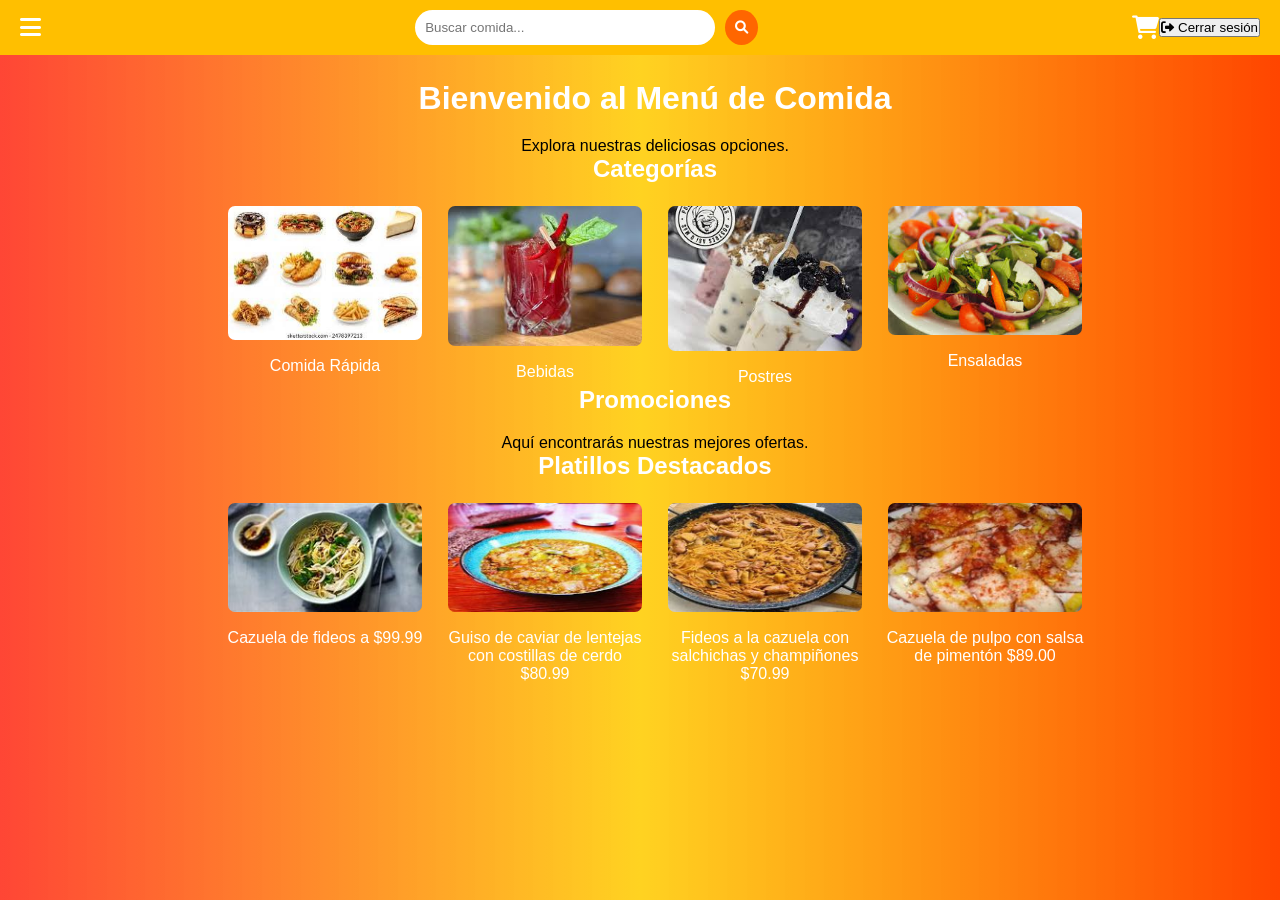
==== Inicio/Index.html @ 91e8d6e2 "Cree el botón de cerrar cesión" ====
<!DOCTYPE html>
<html lang="es">
<head>
    <meta charset="UTF-8">
    <meta name="viewport" content="width=device-width, initial-scale=1.0">
    <title>Menú de Comida</title>
    <link rel="stylesheet" href="styles.css">
    <script defer src="script.js"></script>
    <link rel="stylesheet" href="https://cdnjs.cloudflare.com/ajax/libs/font-awesome/6.0.0-beta3/css/all.min.css">
</head>
<body>
    <header>
        <button class="menu-btn" id="menu-btn"><i class="fas fa-bars"></i></button>
        <div class="search-bar">
            <input type="text" placeholder="Buscar comida...">
            <button><i class="fas fa-search"></i></button>
        </div>
        <button class="cart-btn" id="cart-btn"><i class="fas fa-shopping-cart"></i></button>

<button class="logout-btn" id="logout-btn"><i class="fas fa-sign-out-alt"></i> Cerrar sesión</button>
</header>
    </header>

    <div class="sidebar" id="sidebar">
        <h2>Menú</h2>
        <ul>
            <li><a href="#inicio"><i class="fas fa-home"></i> Inicio</a></li>
            <li><a href="#categorias"><i class="fas fa-list"></i> Categorías</a></li>
            <li><a href="#promociones"><i class="fas fa-tag"></i> Promociones</a></li>
            <li><a href="#mi-cuenta"><i class="fas fa-user"></i> Mi Cuenta</a></li>
            <li><a href="#historial"><i class="fas fa-history"></i> Historial</a></li>
            <li><a href="#contacto"><i class="fas fa-envelope"></i> Contacto</a></li>
        </ul>
    </div>

    <div class="content">
        <div id="inicio">
            <h1>Bienvenido al Menú de Comida</h1>
            <p>Explora nuestras deliciosas opciones.</p>
        </div>

        <div id="categorias">
            <h2>Categorías</h2>
            <div class="category-container">
                <div class="category">
                    <a href="../menu de comidas/index.html"><img src="img/comidarapida.jpg" alt="Comida rápida"></a> 
                    <p>Comida Rápida</p>
                </div>
                <div class="category">
                    <a href="pagina_bebidas.html"><img src="img/bebidas.jpg" alt="Bebidas"></a>
                    <p>Bebidas</p>
                </div>
                <div class="category">
                    <a href="pagina_postres.html"><img src="img/postres.jpg" alt="Postres"></a>
                    <p>Postres</p>
                </div>
                <div class="category">
                    <a href="pagina_ensaladas.html"><img src="img/ensaladas .jpg" alt="Ensaladas"></a>
                    <p>Ensaladas</p>
                </div>
            </div>
        </div>

        <div id="promociones">
            <h2>Promociones</h2>
            <p>Aquí encontrarás nuestras mejores ofertas.</p>
        </div>

        <div id="platillos">
            <h2>Platillos Destacados</h2>
            <div class="category-container">
                <div class="category">
                    <a href="pagina_platillo1.html"><img src="img/Cazuela de fideos.jpeg" alt="Platillo 1"></a>
                    <p>Cazuela de fideos a $99.99</p>
                </div>
                <div class="category">
                    <a href="pagina_platillo2.html"><img src="img/guiso de caviar de lentejas con costillas de cerdo.jpeg" alt="Platillo 2"></a>
                    <p>Guiso de caviar de lentejas con costillas de cerdo $80.99</p>
                </div>
                <div class="category">
                    <a href="pagina_platillo3.html"><img src="img/Fideos a la cazuela con salchichas y champiñones.jpeg" alt="Platillo 3"></a>
                    <p>Fideos a la cazuela con salchichas y champiñones $70.99</p>
                </div>
                <div class="category">
                    <a href="pagina_platillo4.html"><img src="img/cazuela de pulpo con salsa de pimenton.jpeg" alt="Platillo 4"></a>
                    <p>Cazuela de pulpo con salsa de pimentón $89.00</p>
                </div>
            </div>
        </div>
    </div>

    <div class="cart-content" id="cart-content">
        <h2>Contenido del Carrito</h2>
        <ul id="cart-items"></ul>
    </div>
</body>
</html>
---- Inicio/styles.css ----
* {
    margin: 0;
    padding: 0;
    box-sizing: border-box;
}

body {
    font-family: Arial, sans-serif;
    display: flex;
        margin: 0;
        padding: 0;
        background: linear-gradient(to right, #ff4635, #ffcc00de, #ff4500);
        font-family: Arial, sans-serif;   
}

header {
    width: 100%;
    background-color: #ffbf00;
    padding: 10px 20px;
    display: flex;
    align-items: center;
    justify-content: space-between;
    position: fixed;
    top: 0;
    left: 0;
    z-index: 1000;
}

.search-bar {
    flex: 1;
    display: flex;
    justify-content: center;
}

.search-bar input {
    padding: 10px;
    border: none;
    border-radius: 20px;
    width: 300px;
}

.search-bar button {
    background-color: #ff6600;
    border: none;
    padding: 10px;
    margin-left: 10px;
    border-radius: 50%;
    cursor: pointer;
    color: white;
}

.menu-btn, .cart-btn {
    background-color: transparent;
    border: none;
    color: white;
    font-size: 24px;
    cursor: pointer;
}

.sidebar {
    background-color: #343a40;
    padding: 20px;
    width: 250px;
    height: 100vh;
    position: fixed;
    top: 60px;
    left: -250px;
    transition: left 0.3s;
}

.sidebar h2 {
    text-align: center;
    color: white;
    margin-bottom: 20px;
}

.sidebar ul {
    list-style-type: none;
    text-align: center;
}

.sidebar ul li {
    margin: 20px 0;
}

.sidebar ul li a {
    text-decoration: none;
    color: white;
    font-size: 18px;
    display: flex;
    align-items: center;
    gap: 10px;
    padding: 10px;
    transition: background-color 0.3s;
}

.sidebar ul li a:hover {
    background-color: #495057;
}

.content {
    margin-left: 150px;
    padding: 80px 20px;
    width: calc(100% - 270px);
    text-align: center;
}

.content h1, .content h2 {
    color: #ffffff;
    margin-bottom: 20px;
}

.category-container {
    display: flex;
    flex-wrap: wrap;
    gap: 20px;
    justify-content: center;
}

.category {
    width: 200px;
    text-align: center;
    transition: transform 0.3s ease, box-shadow 0.3s ease;
}

.category img {
    width: 100%;
    border-radius: 10px;
    border: 3px solid transparent;
    transition: transform 0.3s ease, box-shadow 0.3s ease;
}

.category p {
    margin-top: 10px;
    font-size: 16px;
    color: #ffffff;
}

.category:hover img {
    transform: scale(1.1);  /* Se agranda la imagen */
    box-shadow: 0 4px 10px rgba(0, 0, 0, 0.5);
    border-color: #000000;
}

.category img {
    transition: transform 0.3s ease, box-shadow 0.3s ease;
}

/* Estilo para los platillos destacados */
#platillos .category {
    width: 200px;  /* Aseguramos que todos los platillos tengan el mismo tamaño */
}

#platillos .category img {
    width: 100%;
    height: auto;
    transition: transform 0.3s ease, box-shadow 0.3s ease;
}

#platillos .category:hover img {
    transform: scale(1.1);  /* Se agranda la imagen al pasar el cursor */
    box-shadow: 0 4px 10px rgba(0, 0, 0, 0.5);
    border-color: #000000;
}

.sidebar.visible {
    left: 0;
}

.cart-content {
    display: none;
    position: fixed;
    top: 60px;
    right: 0;
    width: 300px;
    background-color: white;
    box-shadow: -2px 2px 10px rgba(0, 0, 0, 0.2);
    z-index: 1001;
    padding: 20px;
}

.cart-content h2 {
    margin-bottom: 10px;
}

.cart-content ul {
    list-style-type: none;
    padding: 0;
}

.cart-content ul li {
    margin: 5px 0;
}

@media (max-width: 768px) {
    .category {
        width: 100px;
    }

    .content {
        padding: 60px 10px;
    }

    #platillos .category {
        width: calc(50% - 20px);
    }
}

@media (max-width: 480px) {
    #platillos .category {
        width: 100%;
    }
}
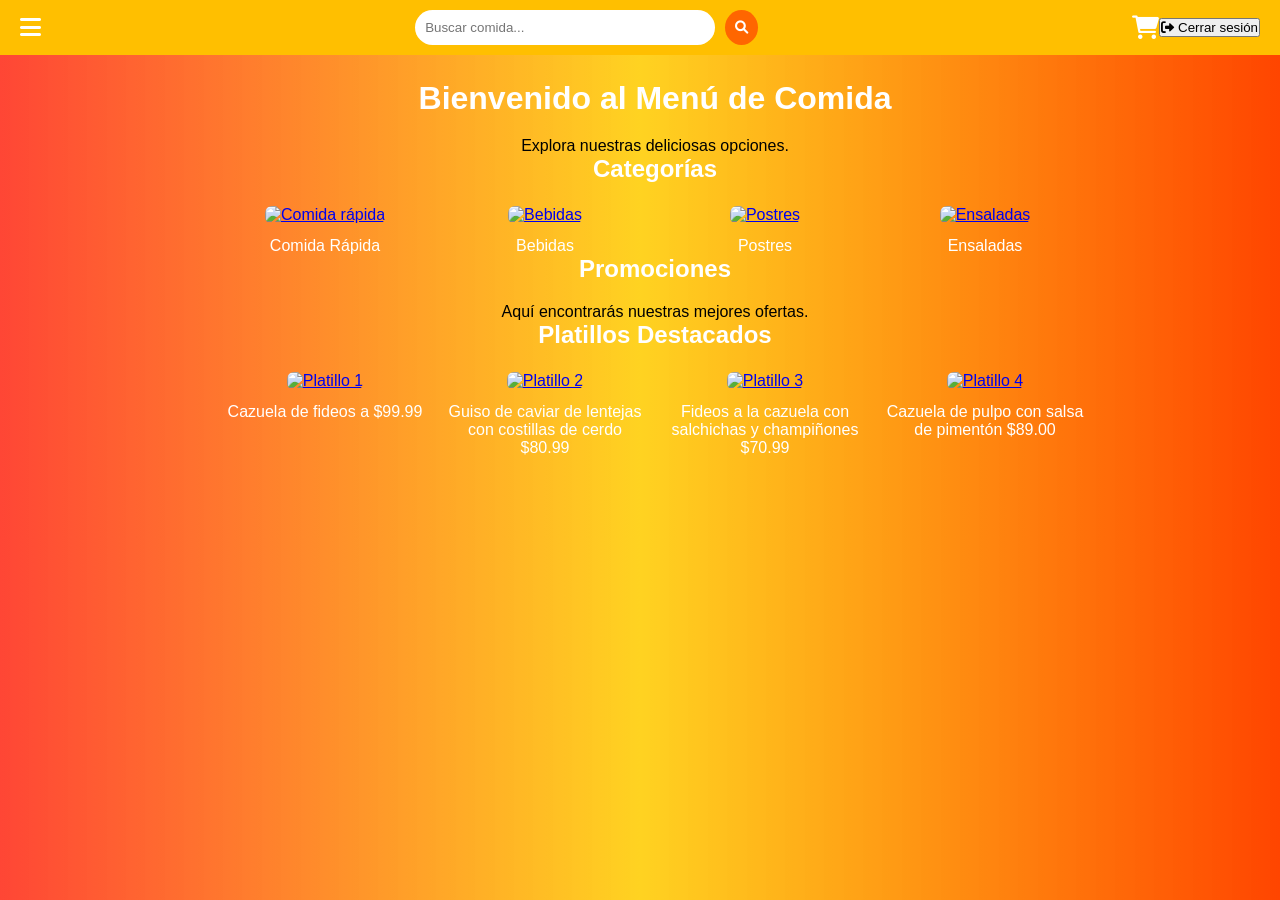
==== commit 6d476a31: "Cambie las imagenes del Index.html" ====
--- a/Inicio/Index.html
+++ b/Inicio/Index.html
@@ -16,7 +16,7 @@
             <button><i class="fas fa-search"></i></button>
         </div>
         <button class="cart-btn" id="cart-btn"><i class="fas fa-shopping-cart"></i></button>
-
+        
 <button class="logout-btn" id="logout-btn"><i class="fas fa-sign-out-alt"></i> Cerrar sesión</button>
 </header>
     </header>
@@ -43,19 +43,19 @@
             <h2>Categorías</h2>
             <div class="category-container">
                 <div class="category">
-                    <a href="../menu de comidas/index.html"><img src="img/comidarapida.jpg" alt="Comida rápida"></a> 
+                    <a href="../menu de comidas/index.html"><img src="img/comidarapidanv.jpeg" alt="Comida rápida"></a> 
                     <p>Comida Rápida</p>
                 </div>
                 <div class="category">
-                    <a href="pagina_bebidas.html"><img src="img/bebidas.jpg" alt="Bebidas"></a>
+                    <a href="pagina_bebidas.html"><img src="img/bebidanv.jpeg" alt="Bebidas"></a>
                     <p>Bebidas</p>
                 </div>
                 <div class="category">
-                    <a href="pagina_postres.html"><img src="img/postres.jpg" alt="Postres"></a>
+                    <a href="pagina_postres.html"><img src="img/postrenv.jpeg" alt="Postres"></a>
                     <p>Postres</p>
                 </div>
                 <div class="category">
-                    <a href="pagina_ensaladas.html"><img src="img/ensaladas .jpg" alt="Ensaladas"></a>
+                    <a href="pagina_ensaladas.html"><img src="img/ensaladanv.jpeg" alt="Ensaladas"></a>
                     <p>Ensaladas</p>
                 </div>
             </div>
@@ -70,19 +70,19 @@
             <h2>Platillos Destacados</h2>
             <div class="category-container">
                 <div class="category">
-                    <a href="pagina_platillo1.html"><img src="img/Cazuela de fideos.jpeg" alt="Platillo 1"></a>
+                    <a href="pagina_platillo1.html"><img src="img/com1.jpeg" alt="Platillo 1"></a>
                     <p>Cazuela de fideos a $99.99</p>
                 </div>
                 <div class="category">
-                    <a href="pagina_platillo2.html"><img src="img/guiso de caviar de lentejas con costillas de cerdo.jpeg" alt="Platillo 2"></a>
+                    <a href="pagina_platillo2.html"><img src="img/com2.jpeg" alt="Platillo 2"></a>
                     <p>Guiso de caviar de lentejas con costillas de cerdo $80.99</p>
                 </div>
                 <div class="category">
-                    <a href="pagina_platillo3.html"><img src="img/Fideos a la cazuela con salchichas y champiñones.jpeg" alt="Platillo 3"></a>
+                    <a href="pagina_platillo3.html"><img src="img/com3.jpeg" alt="Platillo 3"></a>
                     <p>Fideos a la cazuela con salchichas y champiñones $70.99</p>
                 </div>
                 <div class="category">
-                    <a href="pagina_platillo4.html"><img src="img/cazuela de pulpo con salsa de pimenton.jpeg" alt="Platillo 4"></a>
+                    <a href="pagina_platillo4.html"><img src="img/com4.jpeg" alt="Platillo 4"></a>
                     <p>Cazuela de pulpo con salsa de pimentón $89.00</p>
                 </div>
             </div>
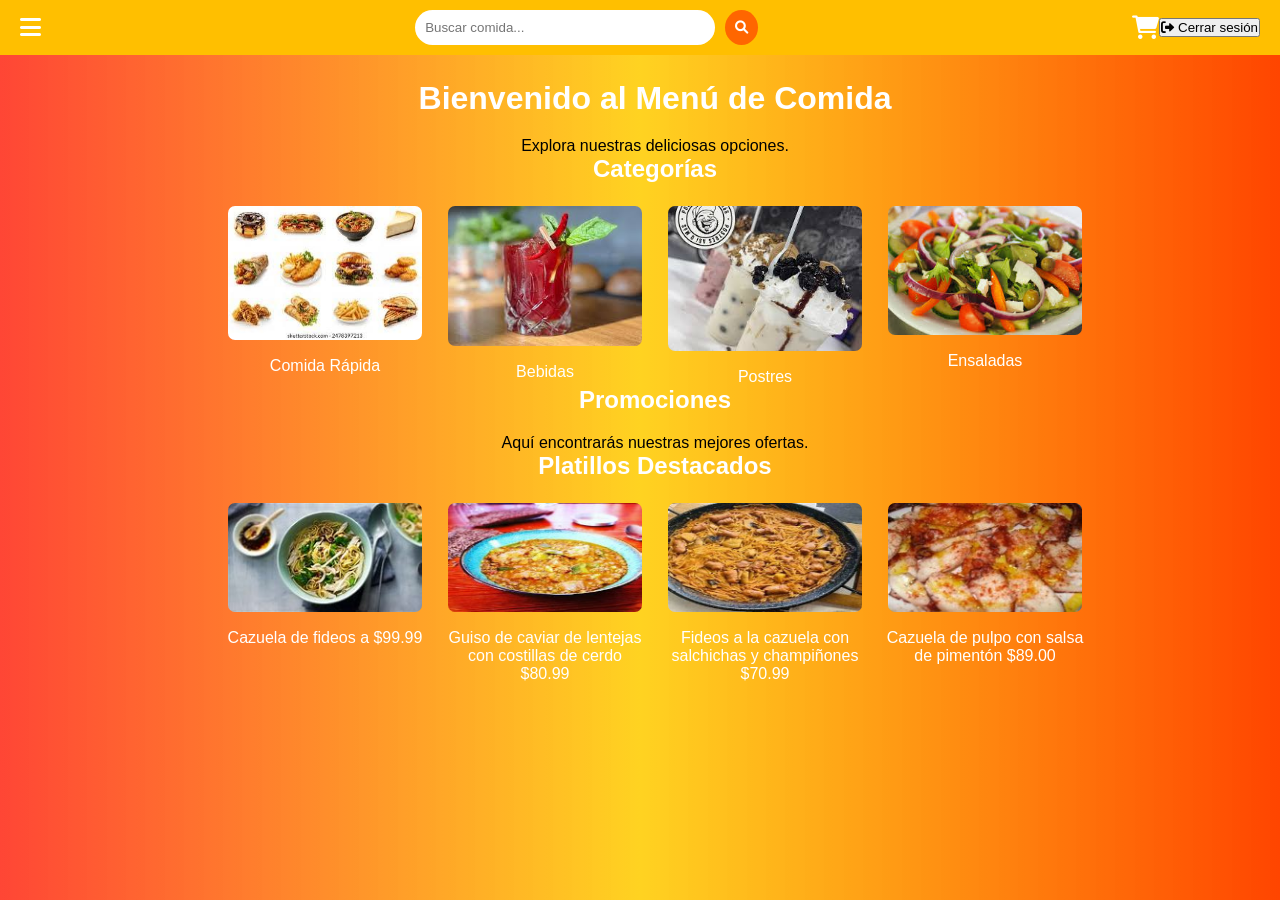
==== commit 010ab303: "modifique la linea50" ====
--- a/Inicio/Index.html
+++ b/Inicio/Index.html
@@ -43,19 +43,19 @@
             <h2>Categorías</h2>
             <div class="category-container">
                 <div class="category">
-                    <a href="../menu de comidas/index.html"><img src="img/comidarapidanv.jpeg" alt="Comida rápida"></a> 
+                    <a href="../menu de comidas/index.html"><img src="img/comidarapida.jpg" alt="Comida rápida"></a> 
                     <p>Comida Rápida</p>
                 </div>
                 <div class="category">
-                    <a href="pagina_bebidas.html"><img src="img/bebidanv.jpeg" alt="Bebidas"></a>
+                    <a href="pagina_de_bebidas.html"><img src="img/bebidas.jpg" alt="Bebidas"></a>
                     <p>Bebidas</p>
                 </div>
                 <div class="category">
-                    <a href="pagina_postres.html"><img src="img/postrenv.jpeg" alt="Postres"></a>
+                    <a href="pagina_postres.html"><img src="img/postres.jpg" alt="Postres"></a>
                     <p>Postres</p>
                 </div>
                 <div class="category">
-                    <a href="pagina_ensaladas.html"><img src="img/ensaladanv.jpeg" alt="Ensaladas"></a>
+                    <a href="pagina_ensaladas.html"><img src="img/ensaladas .jpg" alt="Ensaladas"></a>
                     <p>Ensaladas</p>
                 </div>
             </div>
@@ -70,19 +70,19 @@
             <h2>Platillos Destacados</h2>
             <div class="category-container">
                 <div class="category">
-                    <a href="pagina_platillo1.html"><img src="img/com1.jpeg" alt="Platillo 1"></a>
+                    <a href="pagina_platillo1.html"><img src="img/Cazuela de fideos.jpeg" alt="Platillo 1"></a>
                     <p>Cazuela de fideos a $99.99</p>
                 </div>
                 <div class="category">
-                    <a href="pagina_platillo2.html"><img src="img/com2.jpeg" alt="Platillo 2"></a>
+                    <a href="pagina_platillo2.html"><img src="img/guiso de caviar de lentejas con costillas de cerdo.jpeg" alt="Platillo 2"></a>
                     <p>Guiso de caviar de lentejas con costillas de cerdo $80.99</p>
                 </div>
                 <div class="category">
-                    <a href="pagina_platillo3.html"><img src="img/com3.jpeg" alt="Platillo 3"></a>
+                    <a href="pagina_platillo3.html"><img src="img/Fideos a la cazuela con salchichas y champiñones.jpeg" alt="Platillo 3"></a>
                     <p>Fideos a la cazuela con salchichas y champiñones $70.99</p>
                 </div>
                 <div class="category">
-                    <a href="pagina_platillo4.html"><img src="img/com4.jpeg" alt="Platillo 4"></a>
+                    <a href="pagina_platillo4.html"><img src="img/cazuela de pulpo con salsa de pimenton.jpeg" alt="Platillo 4"></a>
                     <p>Cazuela de pulpo con salsa de pimentón $89.00</p>
                 </div>
             </div>
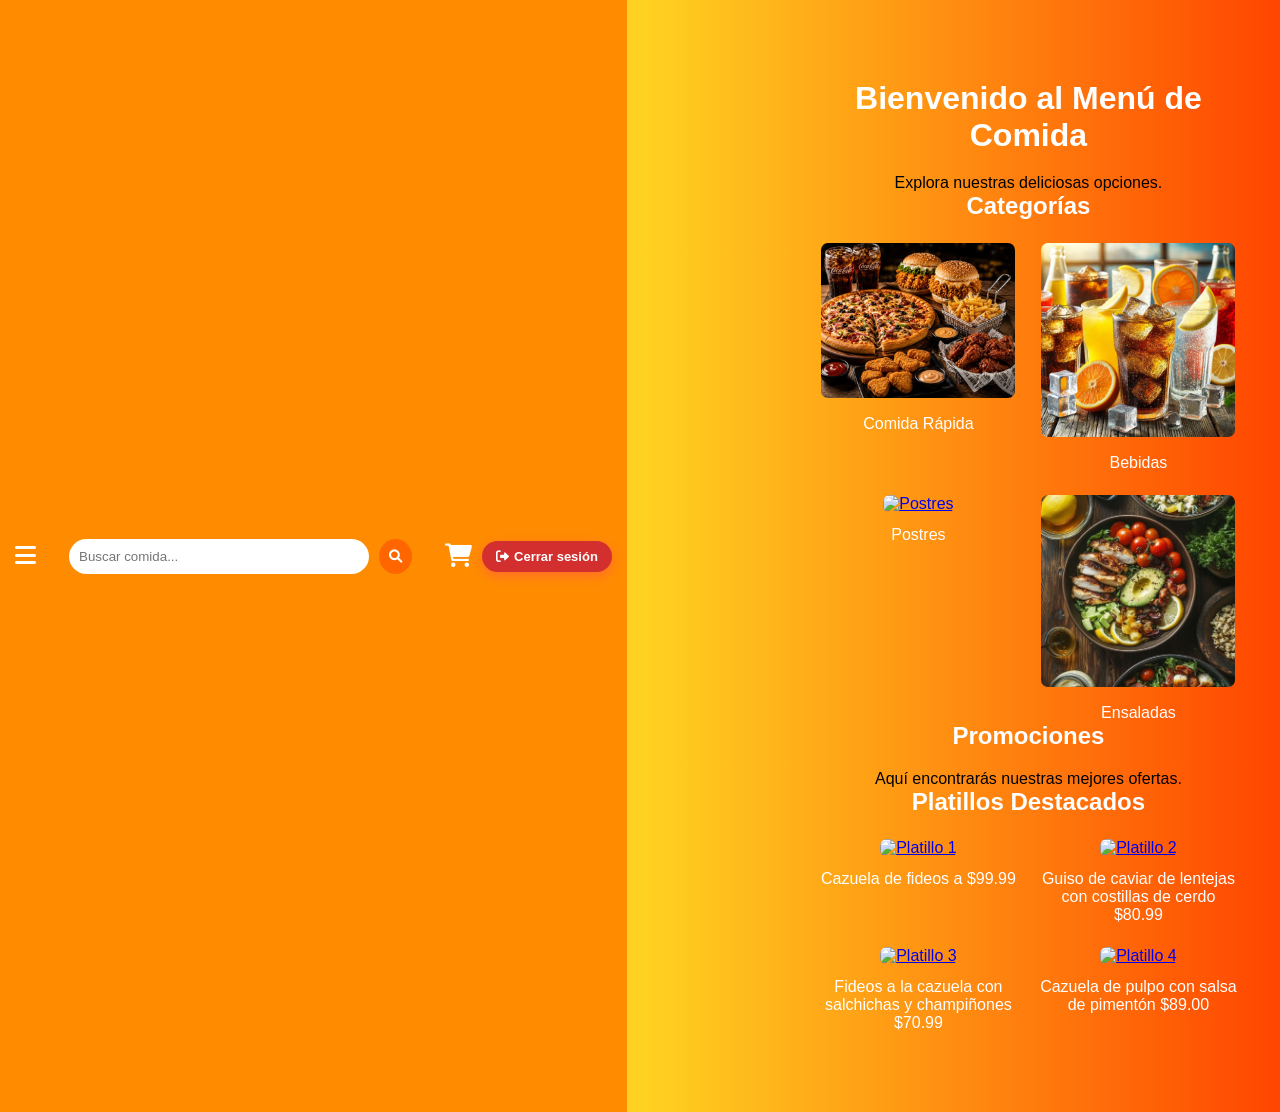
==== commit dc342062: "subo index y estilo" ====
--- a/Inicio/Index.html
+++ b/Inicio/Index.html
@@ -9,17 +9,16 @@
     <link rel="stylesheet" href="https://cdnjs.cloudflare.com/ajax/libs/font-awesome/6.0.0-beta3/css/all.min.css">
 </head>
 <body>
+    
     <header>
-        <button class="menu-btn" id="menu-btn"><i class="fas fa-bars"></i></button>
-        <div class="search-bar">
-            <input type="text" placeholder="Buscar comida...">
-            <button><i class="fas fa-search"></i></button>
-        </div>
-        <button class="cart-btn" id="cart-btn"><i class="fas fa-shopping-cart"></i></button>
-        
-<button class="logout-btn" id="logout-btn"><i class="fas fa-sign-out-alt"></i> Cerrar sesión</button>
+  <button class="menu-btn" id="menu-btn"><i class="fas fa-bars"></i></button>
+  <div class="search-bar">
+    <input type="text" placeholder="Buscar comida...">
+    <button><i class="fas fa-search"></i></button>
+  </div>
+  <button class="cart-btn" id="cart-btn"><i class="fas fa-shopping-cart"></i></button>
+  <button class="logout-btn" id="logout-btn" onclick="cerrarSesion()"><i class="fas fa-sign-out-alt"></i> Cerrar sesión</button>
 </header>
-    </header>
 
     <div class="sidebar" id="sidebar">
         <h2>Menú</h2>
@@ -43,19 +42,19 @@
             <h2>Categorías</h2>
             <div class="category-container">
                 <div class="category">
-                    <a href="../menu de comidas/index.html"><img src="img/comidarapida.jpg" alt="Comida rápida"></a> 
+                    <a href="../menu de comidas/index.html"><img src="img/comidarapidanv.jpeg" alt="Comida rápida"></a> 
                     <p>Comida Rápida</p>
                 </div>
                 <div class="category">
-                    <a href="pagina_de_bebidas.html"><img src="img/bebidas.jpg" alt="Bebidas"></a>
+                    <a href="pagina_bebidas.html"><img src="img/bebidanv.jpeg" alt="Bebidas"></a>
                     <p>Bebidas</p>
                 </div>
                 <div class="category">
-                    <a href="pagina_postres.html"><img src="img/postres.jpg" alt="Postres"></a>
+                    <a href="pagina_postres.html"><img src="img/postrenv.jpeg" alt="Postres"></a>
                     <p>Postres</p>
                 </div>
                 <div class="category">
-                    <a href="pagina_ensaladas.html"><img src="img/ensaladas .jpg" alt="Ensaladas"></a>
+                    <a href="pagina_ensaladas.html"><img src="img/ensaladanv.jpeg" alt="Ensaladas"></a>
                     <p>Ensaladas</p>
                 </div>
             </div>
@@ -70,19 +69,19 @@
             <h2>Platillos Destacados</h2>
             <div class="category-container">
                 <div class="category">
-                    <a href="pagina_platillo1.html"><img src="img/Cazuela de fideos.jpeg" alt="Platillo 1"></a>
+                    <a href="pagina_platillo1.html"><img src="img/com1.jpeg" alt="Platillo 1"></a>
                     <p>Cazuela de fideos a $99.99</p>
                 </div>
                 <div class="category">
-                    <a href="pagina_platillo2.html"><img src="img/guiso de caviar de lentejas con costillas de cerdo.jpeg" alt="Platillo 2"></a>
+                    <a href="pagina_platillo2.html"><img src="img/com2.jpeg" alt="Platillo 2"></a>
                     <p>Guiso de caviar de lentejas con costillas de cerdo $80.99</p>
                 </div>
                 <div class="category">
-                    <a href="pagina_platillo3.html"><img src="img/Fideos a la cazuela con salchichas y champiñones.jpeg" alt="Platillo 3"></a>
+                    <a href="pagina_platillo3.html"><img src="img/com3.jpeg" alt="Platillo 3"></a>
                     <p>Fideos a la cazuela con salchichas y champiñones $70.99</p>
                 </div>
                 <div class="category">
-                    <a href="pagina_platillo4.html"><img src="img/cazuela de pulpo con salsa de pimenton.jpeg" alt="Platillo 4"></a>
+                    <a href="pagina_platillo4.html"><img src="img/com4.jpeg" alt="Platillo 4"></a>
                     <p>Cazuela de pulpo con salsa de pimentón $89.00</p>
                 </div>
             </div>
--- a/Inicio/styles.css
+++ b/Inicio/styles.css
@@ -211,3 +211,77 @@
         width: 100%;
     }
 }
+.logout-btn{
+  background: linear-gradient(135deg, #ff4b2b, #ff416c);
+  color: white;
+  border: none;
+  padding: 10px 18px;
+  border-radius: 25px;
+  cursor: pointer;
+  font-weight: bold;
+  font-size: 14px;
+  display: flex;
+  align-items: center;
+  gap: 8px;
+  box-shadow: 0 4px 12px rgba(255, 65, 108, 0.4);
+  transition: all 0.3s ease;
+}
+
+.logout-btn:hover{
+  transform: translateY(-2px) scale(1.05);
+  box-shadow: 0 6px 16px rgba(255, 65, 108, 0.6);
+  background: linear-gradient(135deg, #ff416c, #ff4b2b);
+}
+
+.logout-btn:active{
+  transform: scale(0.95);
+}
+/* HEADER ARREGLADO */
+header{
+  display: flex !important;
+  align-items: center !important;
+  justify-content: space-between !important;
+  gap: 10px;
+  padding: 10px 15px !important;
+  width: 100%;
+  box-sizing: border-box;
+  position: sticky;
+  top: 0;
+  z-index: 100;
+  background: #ff8c00;
+  flex-wrap: nowrap !important;
+}
+
+.search-bar{
+  flex: 1;
+  display: flex;
+  justify-content: center;
+}
+
+/* BOTON CERRAR SESION EN SU LUGAR */
+.logout-btn{
+  background: #d32f2f !important;
+  color: white !important;
+  border: none;
+  padding: 8px 14px !important;
+  border-radius: 20px;
+  font-size: 13px;
+  font-weight: bold;
+  cursor: pointer;
+  white-space: nowrap;
+  position: static !important;
+  bottom: auto !important;
+  right: auto !important;
+  margin: 0 !important;
+  display: flex;
+  align-items: center;
+  gap: 5px;
+}
+
+.logout-btn:hover{
+  background: #b71c1c !important;
+}
+
+.cart-btn{
+  position: static !important;
+}
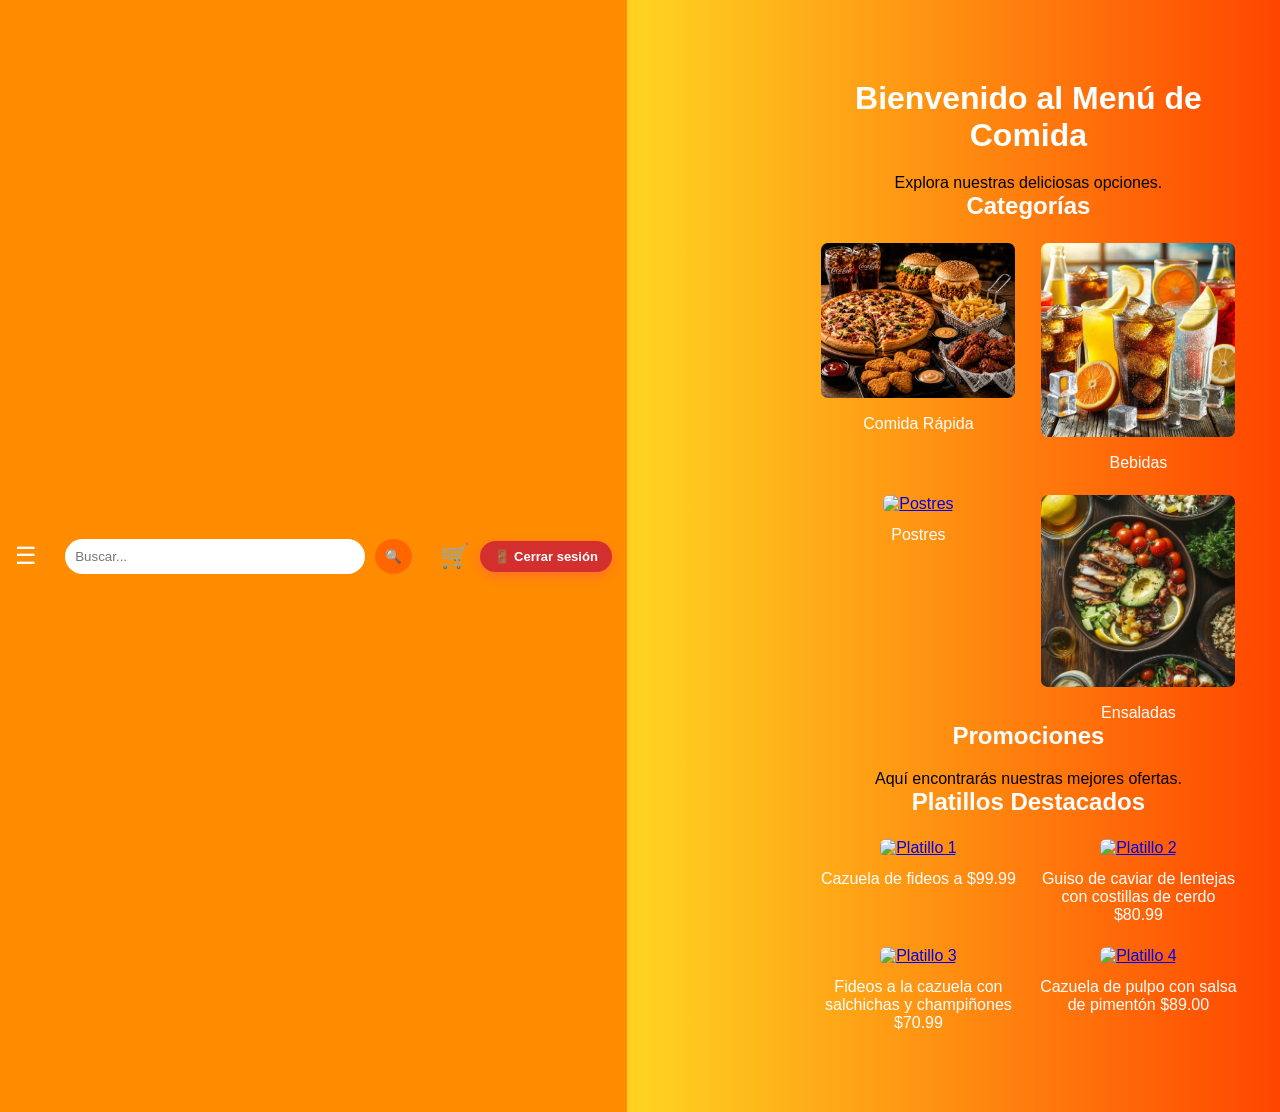
==== commit 896cef19: "index corregido boton" ====
--- a/Inicio/Index.html
+++ b/Inicio/Index.html
@@ -10,14 +10,16 @@
 </head>
 <body>
     
-    <header>
-  <button class="menu-btn" id="menu-btn"><i class="fas fa-bars"></i></button>
-  <div class="search-bar">
-    <input type="text" placeholder="Buscar comida...">
-    <button><i class="fas fa-search"></i></button>
-  </div>
-  <button class="cart-btn" id="cart-btn"><i class="fas fa-shopping-cart"></i></button>
-  <button class="logout-btn" id="logout-btn" onclick="cerrarSesion()"><i class="fas fa-sign-out-alt"></i> Cerrar sesión</button>
+<header>
+    <button id="menu-btn" class="menu-btn">☰</button>
+
+    <div class="search-bar">
+        <input type="text" placeholder="Buscar...">
+        <button>🔍</button>
+    </div>
+
+    <button id="cart-btn" class="cart-btn">🛒</button>
+    <button id="logout-btn" class="logout-btn">🚪 Cerrar sesión</button>
 </header>
 
     <div class="sidebar" id="sidebar">
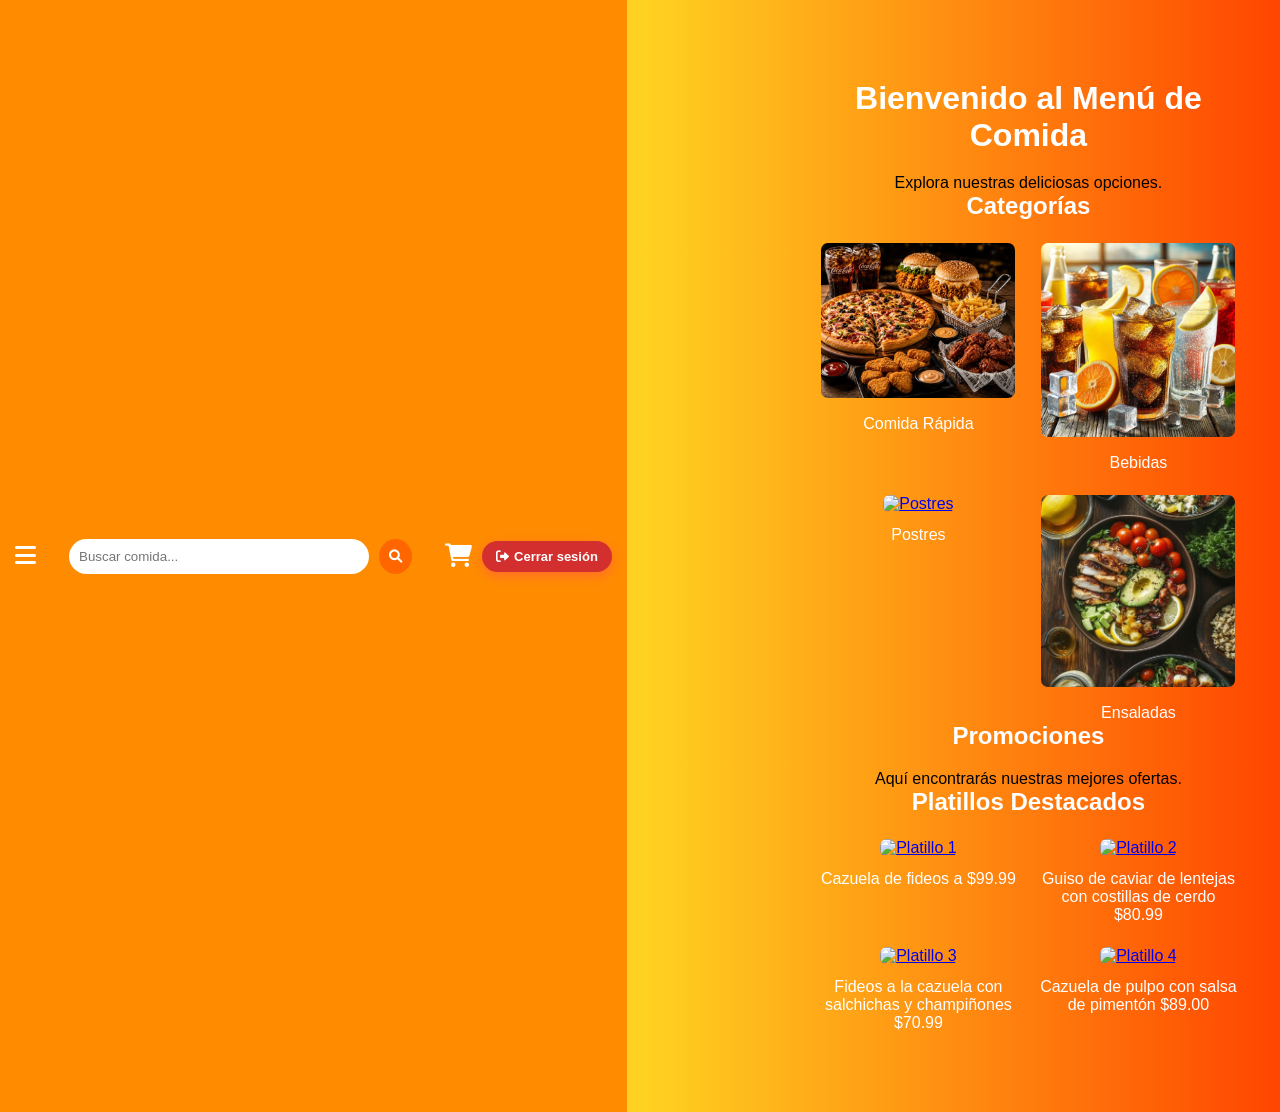
==== commit d65c2a29: "cambie codigos" ====
--- a/Inicio/Index.html
+++ b/Inicio/Index.html
@@ -10,17 +10,17 @@
 </head>
 <body>
     
-<header>
-    <button id="menu-btn" class="menu-btn">☰</button>
+    <header>
+  <button class="menu-btn" id="menu-btn"><i class="fas fa-bars"></i></button>
+  <div class="search-bar">
+    <input type="text" placeholder="Buscar comida...">
+    <button><i class="fas fa-search"></i></button>
+  </div>
+  <button class="cart-btn" id="cart-btn"><i class="fas fa-shopping-cart"></i></button>
+  <button class="logout-btn" id="logout-btn" onclick="cerrarSesion()"><i class="fas fa-sign-out-alt"></i> Cerrar sesión</button>
+</header>
 
-    <div class="search-bar">
-        <input type="text" placeholder="Buscar...">
-        <button>🔍</button>
-    </div>
 
-    <button id="cart-btn" class="cart-btn">🛒</button>
-    <button id="logout-btn" class="logout-btn">🚪 Cerrar sesión</button>
-</header>
 
     <div class="sidebar" id="sidebar">
         <h2>Menú</h2>
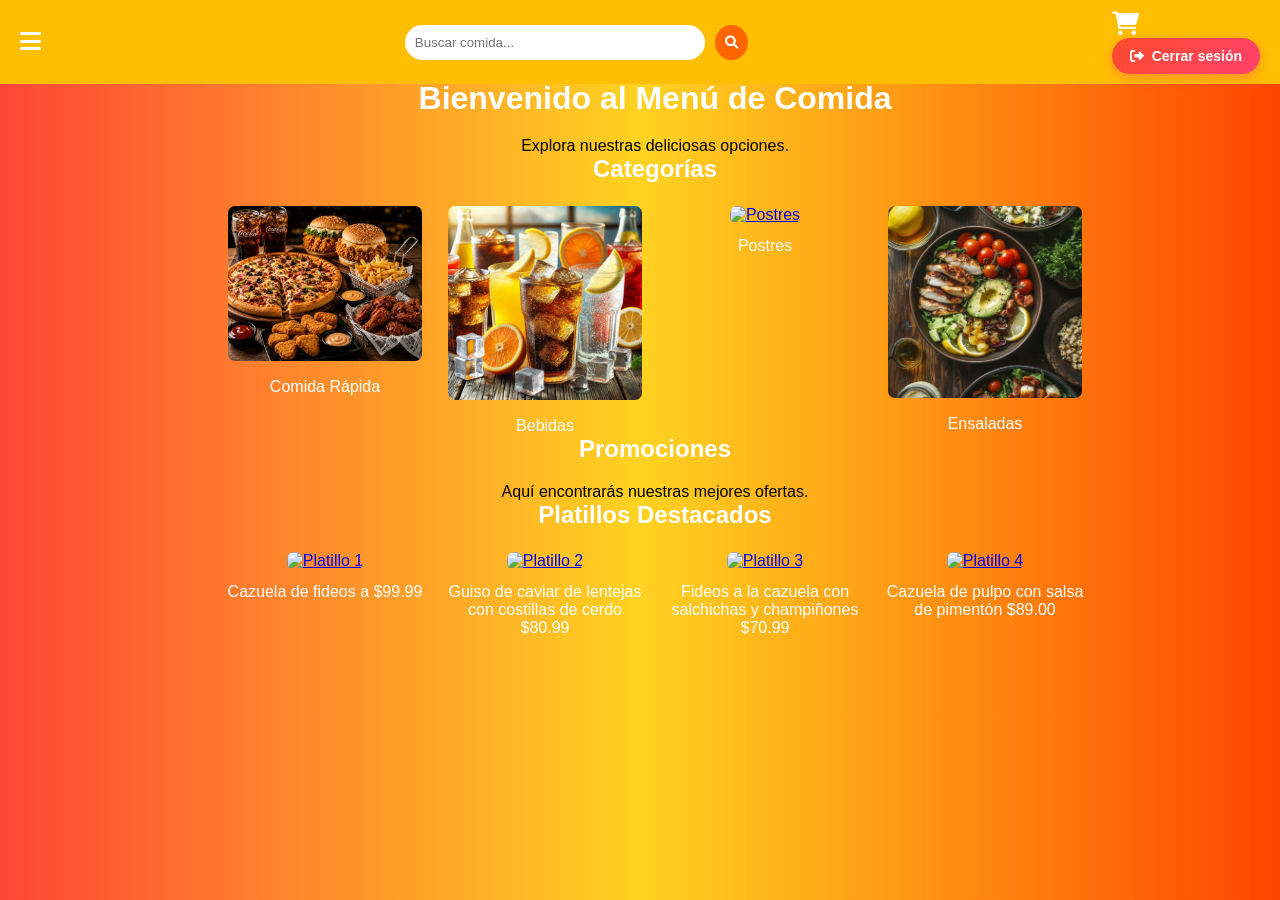
==== commit 3c6b0d1c: "cambie codigos del boton en Index.html" ====
--- a/Inicio/Index.html
+++ b/Inicio/Index.html
@@ -4,23 +4,24 @@
     <meta charset="UTF-8">
     <meta name="viewport" content="width=device-width, initial-scale=1.0">
     <title>Menú de Comida</title>
+    
     <link rel="stylesheet" href="styles.css">
     <script defer src="script.js"></script>
     <link rel="stylesheet" href="https://cdnjs.cloudflare.com/ajax/libs/font-awesome/6.0.0-beta3/css/all.min.css">
 </head>
 <body>
     
-    <header>
+<header>
   <button class="menu-btn" id="menu-btn"><i class="fas fa-bars"></i></button>
   <div class="search-bar">
     <input type="text" placeholder="Buscar comida...">
     <button><i class="fas fa-search"></i></button>
   </div>
-  <button class="cart-btn" id="cart-btn"><i class="fas fa-shopping-cart"></i></button>
-  <button class="logout-btn" id="logout-btn" onclick="cerrarSesion()"><i class="fas fa-sign-out-alt"></i> Cerrar sesión</button>
+  <div class="header-actions">
+    <button class="cart-btn" id="cart-btn"><i class="fas fa-shopping-cart"></i></button>
+   <button class="logout-btn" id="logout-btn" style="background: linear-gradient(135deg, #ff4b2b, #ff416c); color: white; border: none; padding: 10px 18px; border-radius: 25px; cursor: pointer; font-weight: bold; font-size: 14px; display: flex; align-items: center; gap: 8px; white-space: nowrap; box-shadow: 0 4px 12px rgba(255,65,108,0.4);" onclick="window.location.href='../Logout.php';"><i class="fas fa-sign-out-alt"></i> Cerrar sesión</button>
+  </div>
 </header>
-
-
 
     <div class="sidebar" id="sidebar">
         <h2>Menú</h2>
@@ -95,4 +96,4 @@
         <ul id="cart-items"></ul>
     </div>
 </body>
-</html>
+</html>
--- a/Inicio/styles.css
+++ b/Inicio/styles.css
@@ -236,52 +236,3 @@
 .logout-btn:active{
   transform: scale(0.95);
 }
-/* HEADER ARREGLADO */
-header{
-  display: flex !important;
-  align-items: center !important;
-  justify-content: space-between !important;
-  gap: 10px;
-  padding: 10px 15px !important;
-  width: 100%;
-  box-sizing: border-box;
-  position: sticky;
-  top: 0;
-  z-index: 100;
-  background: #ff8c00;
-  flex-wrap: nowrap !important;
-}
-
-.search-bar{
-  flex: 1;
-  display: flex;
-  justify-content: center;
-}
-
-/* BOTON CERRAR SESION EN SU LUGAR */
-.logout-btn{
-  background: #d32f2f !important;
-  color: white !important;
-  border: none;
-  padding: 8px 14px !important;
-  border-radius: 20px;
-  font-size: 13px;
-  font-weight: bold;
-  cursor: pointer;
-  white-space: nowrap;
-  position: static !important;
-  bottom: auto !important;
-  right: auto !important;
-  margin: 0 !important;
-  display: flex;
-  align-items: center;
-  gap: 5px;
-}
-
-.logout-btn:hover{
-  background: #b71c1c !important;
-}
-
-.cart-btn{
-  position: static !important;
-}
